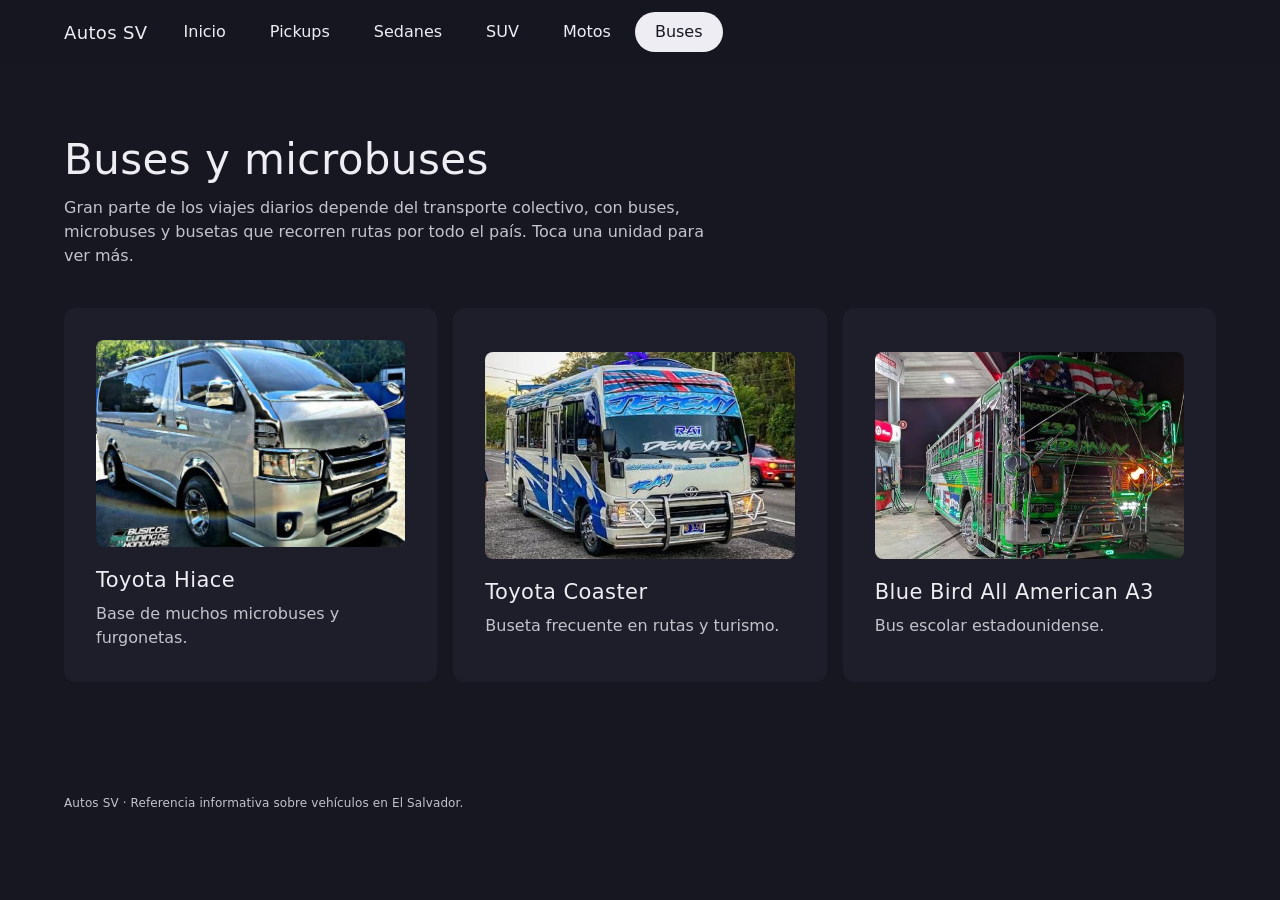
==== buses.html @ a5d3cef8 "Primer version de la pagina" ====
<!DOCTYPE html>
<html lang="es">
<head>
<meta charset="utf-8">
<meta name="viewport" content="width=device-width, initial-scale=1, viewport-fit=cover">
<title>Buses y microbuses | Vehículos en El Salvador</title>
<link rel="stylesheet" href="style.css">
</head>
<body data-page="buses">
<nav><div class="wrap"><a class="brand" href="index.html">Autos SV</a><div class="links"><a href="index.html">Inicio</a><a href="pickups.html">Pickups</a><a href="sedanes.html">Sedanes</a><a href="suv.html">SUV</a><a href="motos.html">Motos</a><a href="buses.html" aria-current="page">Buses</a></div></div></nav>
<main>
<section class="page on" id="buses"><div class="wrap"><h2>Buses y microbuses</h2><p class="lead">Gran parte de los viajes diarios depende del transporte colectivo, con buses, microbuses y busetas que recorren rutas por todo el país. Toca una unidad para ver más.</p><div class="grid">
<button type="button" class="card m" data-i="0"><div class="pw"><img class="ph" alt="Toyota Hiace" src="img/toyota-hiace.jpg"></div><h3>Toyota Hiace</h3><p>Base de muchos microbuses y furgonetas.</p></button>
<button type="button" class="card m" data-i="1"><div class="pw"><img class="ph" alt="Toyota Coaster" src="img/toyota-coaster.jpg"></div><h3>Toyota Coaster</h3><p>Buseta frecuente en rutas y turismo.</p></button>
<button type="button" class="card m" data-i="2"><div class="pw"><img class="ph" alt="Blue Bird All American A3" src="img/blue-bird-all-american-t3.jpg"></div><h3>Blue Bird All American A3</h3><p>Bus escolar estadounidense.</p></button>
</div></div></section>
</main>
<footer><div class="wrap">Autos SV · Referencia informativa sobre vehículos en El Salvador.</div></footer>
<dialog id="dg" aria-label="Detalle del vehículo"></dialog>
<script src="data.js"></script>
<script src="app.js"></script>
</body>
</html>
---- style.css ----
:root{--onyx:#171721;--graphite:#1e1e2a;--obsidian:#272735;--slate:#70707d;--mist:#e2e3ed;--ash:#c3c3cc;--ivory:#ededf3;--cobalt:#5266eb;
--display:'Söhne Breit','Inter',ui-sans-serif,system-ui,-apple-system,"Segoe UI",Roboto,sans-serif;--body:'Inter',ui-sans-serif,system-ui,-apple-system,"Segoe UI",Roboto,sans-serif;
box-sizing:border-box;padding-top:env(safe-area-inset-top,0px);padding-bottom:env(safe-area-inset-bottom,0px);color-scheme:dark}
html{scroll-padding-top:env(safe-area-inset-top,0px)}
*,*::before,*::after{box-sizing:inherit}
body{margin:0;background:var(--onyx);color:var(--ivory);font:400 16px/1.5 var(--body)}
a{color:inherit}
:focus-visible{outline:2px solid var(--mist);outline-offset:3px}
.wrap{max-width:1200px;margin:0 auto;padding:0 24px}
nav{position:sticky;top:env(safe-area-inset-top,0px);z-index:5;backdrop-filter:blur(12px);background:rgba(23,23,33,.75)}
nav .wrap{display:flex;gap:16px;align-items:center;padding-top:12px;padding-bottom:12px}
.brand{font:480 18px var(--display);letter-spacing:.02em;text-decoration:none;white-space:nowrap}
.links{display:flex;gap:4px;overflow-x:auto;scrollbar-width:none}
.links a{padding:8px 20px;border-radius:40px;text-decoration:none;white-space:nowrap;transition:background .2s}
.links a:hover{background:var(--obsidian)}
.links a[aria-current=page]{background:var(--ivory);color:var(--onyx)}
.page{display:none}
.page.on{display:block;animation:in .35s ease}
@keyframes in{from{opacity:0;transform:translateY(10px)}}
.hero{position:relative;min-height:80vh;display:grid;place-items:center;text-align:center;overflow:hidden;background:radial-gradient(ellipse 80% 50% at 50% 100%,#2a2d4a 0,transparent 70%),linear-gradient(180deg,#171721 0,#1b1c2b 100%)}
.hero svg{position:absolute;left:0;right:0;bottom:0;width:100%;height:46%}
.hero .in{position:relative;max-width:700px;padding:96px 24px 160px}
h1,h2,h3,h4{font-family:var(--display);font-weight:480;margin:0}
h1{font-size:clamp(38px,7vw,65px);line-height:1.1;letter-spacing:.01em}
.hero p{font-size:18px;line-height:1.35;font-weight:480;color:var(--ash);margin:24px auto 40px;max-width:560px}
.btn{display:inline-block;padding:16px 28px;border-radius:32px;background:var(--cobalt);color:#fff;text-decoration:none}
.btn:hover{filter:brightness(1.1)}
.ghost{font:400 16px var(--body);color:var(--ivory);background:transparent;border:1px solid var(--ivory);border-radius:40px;padding:8px 24px;cursor:pointer;margin-top:32px}
.ghost:hover{background:var(--obsidian)}
section.s,section.page>.wrap{padding-top:72px;padding-bottom:72px}
section.s{padding-left:0;padding-right:0}
h2{font-size:clamp(28px,4vw,42px);line-height:1.15;letter-spacing:.01em;margin-bottom:12px}
.lead{color:var(--ash);max-width:640px;margin:0 0 40px}
.grid{display:grid;gap:16px;grid-template-columns:repeat(auto-fit,minmax(270px,1fr))}
.card{background:var(--graphite);border-radius:12px;padding:32px}
.card h3{font-size:21px;line-height:1.3;letter-spacing:.02em;margin-bottom:8px}
.card p{margin:0;color:var(--ash)}
.tag{display:inline-block;margin-top:20px;padding:4px 12px;border:1px solid var(--slate);border-radius:40px;font-size:12px;letter-spacing:.01em;color:var(--ash)}
.card.m{display:block;width:100%;border:0;text-align:left;font:inherit;color:inherit;cursor:pointer;text-decoration:none;transition:transform .3s ease,background .3s ease}
.card.m:hover,.card.m:focus-visible{transform:translateY(-8px);background:var(--obsidian)}
.pw{overflow:hidden;border-radius:8px;margin-bottom:20px}
.ph{width:100%;aspect-ratio:3/2;object-fit:cover;display:block;background:var(--obsidian);transition:transform .5s ease}
.card.m:hover .ph,.card.m:focus-visible .ph{transform:scale(1.08)}
.note{background:var(--graphite);border-radius:12px;padding:32px;color:var(--ash);margin-top:16px}
dialog{border:0;padding:0;background:var(--graphite);color:var(--ivory);border-radius:12px;width:min(1000px,calc(100vw - 32px));max-height:calc(100vh - 32px);overflow:hidden}
dialog[open]{animation:pop .3s ease}
@keyframes pop{from{opacity:0;transform:scale(.95)}}
dialog::backdrop{background:rgba(10,10,16,.78);backdrop-filter:blur(4px)}
.dg{display:grid;grid-template-columns:1.15fr 1fr}
.im{background:var(--obsidian);display:flex;align-items:center;justify-content:center;min-height:260px}.big{width:100%;height:auto;max-height:calc(100vh - 32px);object-fit:contain;display:block}
.tx{padding:40px 32px;overflow:auto;max-height:calc(100vh - 32px)}
.tx h3{font-size:32px;line-height:1.15;letter-spacing:.02em}
.tx h4{font-size:18px;margin:24px 0 4px}
.tx p{margin:0;color:var(--ash)}
footer{padding:40px 0 56px;font-size:12px;letter-spacing:.01em;color:var(--ash);font-weight:480}
@media (max-width:720px){.dg{grid-template-columns:1fr}.im{min-height:0}.big{max-height:50vh}.card,.note{padding:24px}.tx{padding:24px}}
@media (prefers-reduced-motion:reduce){*{animation:none!important;transition:none!important}.card.m:hover{transform:none}}
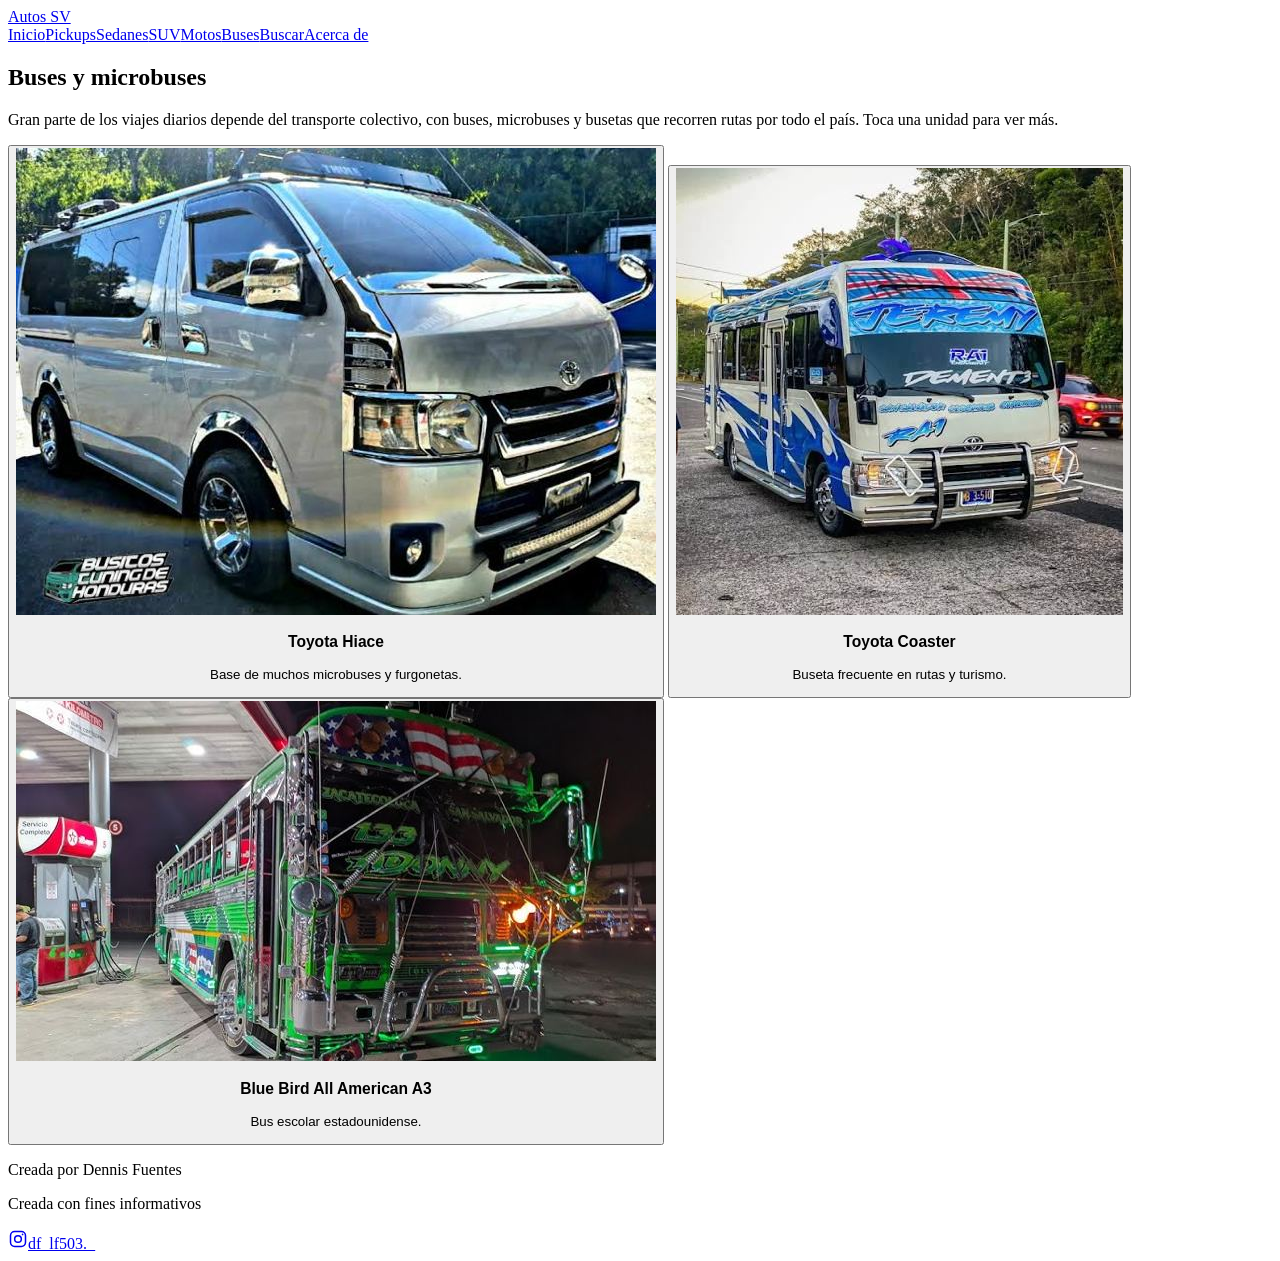
==== commit 9ec45a66: "Agregado de creditos e instagram" ====
--- a/buses.html
+++ b/buses.html
@@ -4,20 +4,30 @@
 <meta charset="utf-8">
 <meta name="viewport" content="width=device-width, initial-scale=1, viewport-fit=cover">
 <title>Buses y microbuses | Vehículos en El Salvador</title>
-<link rel="stylesheet" href="style.css">
+<meta name="description" content="Gran parte de los viajes diarios depende del transporte colectivo, con buses, microbuses y busetas que recorren rutas por todo el país. Toca una unidad para ver más.">
+<meta property="og:type" content="website">
+<meta property="og:locale" content="es_LA">
+<meta property="og:title" content="Buses y microbuses | Vehículos en El Salvador">
+<meta property="og:description" content="Gran parte de los viajes diarios depende del transporte colectivo, con buses, microbuses y busetas que recorren rutas por todo el país. Toca una unidad para ver más.">
+<meta property="og:url" content="https://dennislf503.github.io/Vehiculos-Salvadore-os/Html/buses.html">
+<meta property="og:image" content="https://dennislf503.github.io/Vehiculos-Salvadore-os/img/preview.jpg">
+<meta property="og:image:width" content="1200">
+<meta property="og:image:height" content="630">
+<meta name="twitter:card" content="summary_large_image">
+<link rel="stylesheet" href="../css/style.css">
 </head>
 <body data-page="buses">
-<nav><div class="wrap"><a class="brand" href="index.html">Autos SV</a><div class="links"><a href="index.html">Inicio</a><a href="pickups.html">Pickups</a><a href="sedanes.html">Sedanes</a><a href="suv.html">SUV</a><a href="motos.html">Motos</a><a href="buses.html" aria-current="page">Buses</a></div></div></nav>
+<nav><div class="wrap"><a class="brand" href="index.html">Autos SV</a><div class="links"><a href="index.html">Inicio</a><a href="pickups.html">Pickups</a><a href="sedanes.html">Sedanes</a><a href="suv.html">SUV</a><a href="motos.html">Motos</a><a href="buses.html" aria-current="page">Buses</a><a href="buscar.html">Buscar</a><a href="acerca.html">Acerca de</a></div></div></nav>
 <main>
 <section class="page on" id="buses"><div class="wrap"><h2>Buses y microbuses</h2><p class="lead">Gran parte de los viajes diarios depende del transporte colectivo, con buses, microbuses y busetas que recorren rutas por todo el país. Toca una unidad para ver más.</p><div class="grid">
-<button type="button" class="card m" data-i="0"><div class="pw"><img class="ph" alt="Toyota Hiace" src="img/toyota-hiace.jpg"></div><h3>Toyota Hiace</h3><p>Base de muchos microbuses y furgonetas.</p></button>
-<button type="button" class="card m" data-i="1"><div class="pw"><img class="ph" alt="Toyota Coaster" src="img/toyota-coaster.jpg"></div><h3>Toyota Coaster</h3><p>Buseta frecuente en rutas y turismo.</p></button>
-<button type="button" class="card m" data-i="2"><div class="pw"><img class="ph" alt="Blue Bird All American A3" src="img/blue-bird-all-american-t3.jpg"></div><h3>Blue Bird All American A3</h3><p>Bus escolar estadounidense.</p></button>
+<button type="button" class="card m" data-i="0"><div class="pw"><img class="ph" alt="Toyota Hiace" src="../img/toyota-hiace.jpg"></div><h3>Toyota Hiace</h3><p>Base de muchos microbuses y furgonetas.</p></button>
+<button type="button" class="card m" data-i="1"><div class="pw"><img class="ph" alt="Toyota Coaster" src="../img/toyota-coaster.jpg"></div><h3>Toyota Coaster</h3><p>Buseta frecuente en rutas y turismo.</p></button>
+<button type="button" class="card m" data-i="2"><div class="pw"><img class="ph" alt="Blue Bird All American A3" src="../img/blue-bird-all-american-t3.jpg"></div><h3>Blue Bird All American A3</h3><p>Bus escolar estadounidense.</p></button>
 </div></div></section>
 </main>
-<footer><div class="wrap">Autos SV · Referencia informativa sobre vehículos en El Salvador.</div></footer>
+<footer><div class="wrap foot"><div><p>Creada por Dennis Fuentes</p><p>Creada con fines informativos</p></div><a class="ig" href="https://www.instagram.com/df_lf503._/" target="_blank" rel="noopener" aria-label="Instagram de Dennis Fuentes: df_lf503._"><svg viewBox="0 0 24 24" width="20" height="20" fill="none" stroke="currentColor" stroke-width="1.8" aria-hidden="true"><rect x="3" y="3" width="18" height="18" rx="5"/><circle cx="12" cy="12" r="4"/><circle cx="17.5" cy="6.5" r="1" fill="currentColor" stroke="none"/></svg><span>df_lf503._</span></a></div></footer>
 <dialog id="dg" aria-label="Detalle del vehículo"></dialog>
-<script src="data.js"></script>
-<script src="app.js"></script>
+<script src="../javascript/data.js"></script>
+<script src="../javascript/app.js"></script>
 </body>
 </html>
